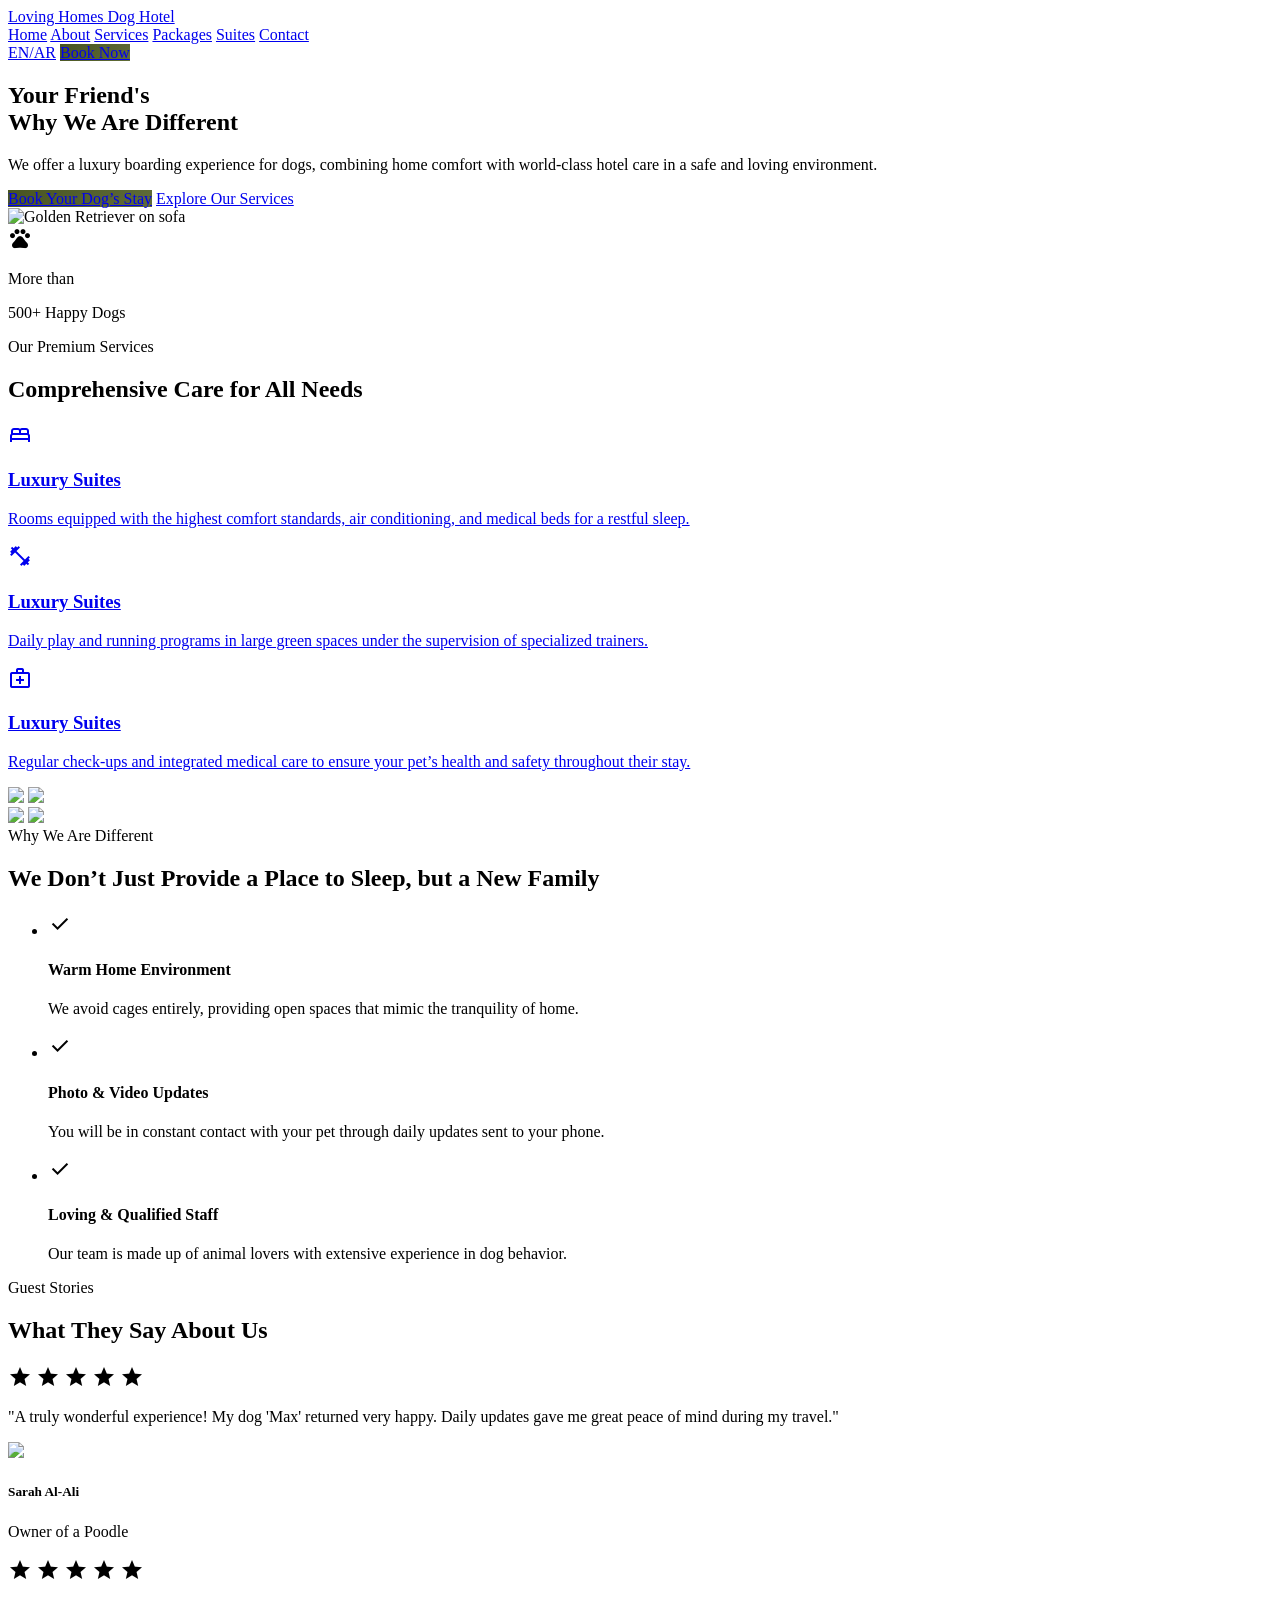
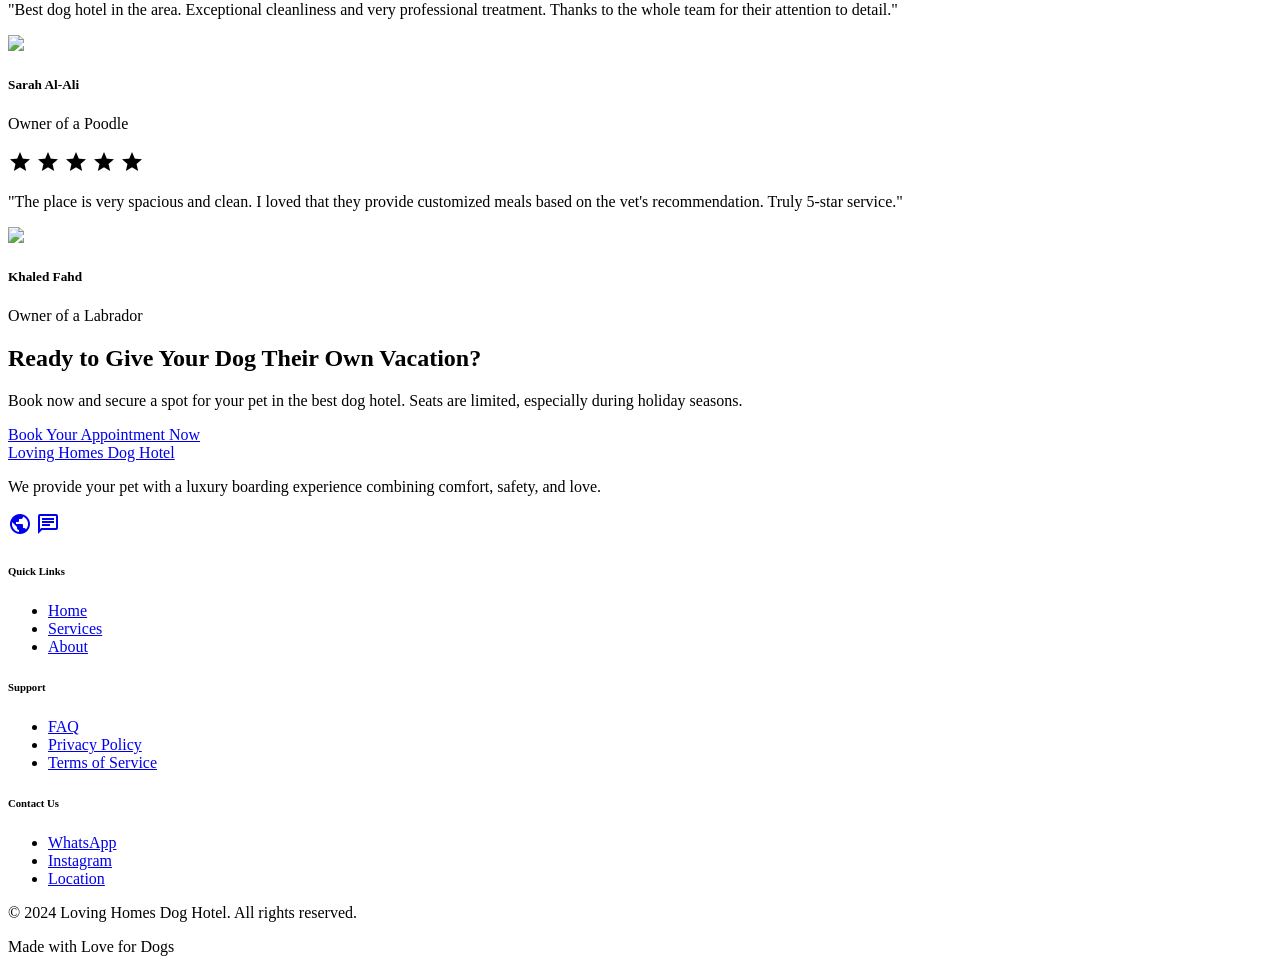
==== index.html @ 1675035a "first commit" ====
<!DOCTYPE html>

<html lang="en" class="light" dir="ltr"><head>
<meta charset="utf-8"/>
<meta content="width=device-width, initial-scale=1.0" name="viewport"/>
<title>Loving Homes Dog Hotel</title>
<link href="https://fonts.googleapis.com/css2?family=Noto+Serif:ital,wght@0,400;0,700;1,400&amp;family=Manrope:wght@400;500;700;800&amp;family=Abhaya+Libre:wght@800&amp;display=swap" rel="stylesheet"/>
<link href="https://fonts.googleapis.com/css2?family=Material+Symbols+Outlined:wght,FILL@100..700,0..1&amp;display=swap" rel="stylesheet"/>
<script src="https://cdn.tailwindcss.com?plugins=forms,container-queries"></script>
<script id="tailwind-config">
      tailwind.config = {
        darkMode: "class",
        theme: {
          extend: {
            colors: {
              "surface-container": "#f2efd5",
              "on-primary-fixed-variant": "#404b1b",
              "secondary-container": "#fda055",
              "secondary-fixed": "#ffdcc4",
              "primary-fixed": "#dbe9a9",
              "on-secondary": "#ffffff",
              "surface-variant": "#e7e3ca",
              "surface-dim": "#dedbc2",
              "on-primary-fixed": "#171e00",
              "inverse-on-surface": "#f5f1d8",
              "error": "#ba1a1a",
              "error-container": "#ffdad6",
              "surface-bright": "#fefae0",
              "tertiary-fixed": "#ffd6fd",
              "surface-tint": "#586330",
              "on-error": "#ffffff",
              "surface-container-lowest": "#ffffff",
              "inverse-primary": "#bfcd8f",
              "on-surface-variant": "#46483c",
              "on-error-container": "#93000a",
              "outline": "#77786b",
              "surface": "#fefae0",
              "secondary": "#924c00",
              "outline-variant": "#c7c8b9",
              "tertiary-fixed-dim": "#e4b9e3",
              "tertiary-container": "#7f5b80",
              "on-tertiary": "#ffffff",
              "on-tertiary-fixed": "#2d1030",
              "on-primary": "#ffffff",
              "primary-fixed-dim": "#bfcd8f",
              "on-secondary-fixed": "#2f1400",
              "primary": "#485422",
              "on-tertiary-fixed-variant": "#5c3b5e",
              "surface-container-highest": "#e7e3ca",
              "surface-container-low": "#f8f4db",
              "on-tertiary-container": "#ffdcfc",
              "primary-container": "#606c38",
              "on-secondary-fixed-variant": "#6f3800",
              "secondary-fixed-dim": "#ffb781",
              "background": "#fefae0",
              "on-surface": "#1d1c0d",
              "inverse-surface": "#323120",
              "on-primary-container": "#dfedac",
              "tertiary": "#654367",
              "on-secondary-container": "#703800",
              "surface-container-high": "#ede9cf",
              "on-background": "#1d1c0d"
            },
            fontFamily: {
              "headline": ["Noto Serif"],
              "body": ["Manrope"],
              "label": ["Manrope"],
              "brand": ["Abhaya Libre"]
            },
            borderRadius: {"DEFAULT": "0.25rem", "lg": "0.5rem", "xl": "1.5rem", "full": "9999px"},
          },
        },
      }
    </script>
<style>
      .material-symbols-outlined {
        font-variation-settings: 'FILL' 0, 'wght' 400, 'GRAD' 0, 'opsz' 24;
      }
      .bg-primary-gradient {
        background: linear-gradient(135deg, #485422 0%, #606C38 100%);
      }
    </style>
</head>
<body class="bg-surface text-on-surface font-body selection:bg-secondary-fixed selection:text-on-secondary-fixed">
<header class="sticky top-0 w-full z-50 bg-white/80 backdrop-blur-md shadow-[0_20px_50px_rgba(147,75,25,0.06)]">
<nav class="flex justify-between items-center w-full px-8 py-4 max-w-7xl mx-auto rtl">
<a class="text-2xl font-black text-[#5a6147] font-brand" href="index.html">Loving Homes Dog Hotel</a>
<div class="hidden md:flex items-center gap-8">
<a class="text-[#934b19] border-b-2 border-[#934b19] pb-1 font-semibold" href="index.html">Home</a>
<a class="text-[#1a1c19] hover:text-[#934b19] transition-colors duration-300" href="pages/about.html">About</a>
<a class="text-[#1a1c19] hover:text-[#934b19] transition-colors duration-300" href="pages/services.html">Services</a>
<a class="text-[#1a1c19] hover:text-[#934b19] transition-colors duration-300" href="pages/packages.html">Packages</a>
<a class="text-[#1a1c19] hover:text-[#934b19] transition-colors duration-300" href="pages/suites.html">Suites</a>
<a class="text-[#1a1c19] hover:text-[#934b19] transition-colors duration-300" href="pages/contact.html">Contact</a>
</div>
<div class="flex items-center gap-4">
<a class="text-[#1a1c19] text-sm font-bold hover:text-secondary transition-colors" href="index-ar.html">EN/AR</a>
<a class="bg-primary-gradient text-on-primary px-6 py-2 rounded-xl text-sm font-brand font-extrabold scale-95 active:duration-150 hover:opacity-90 transition-all inline-block text-center" href="pages/packages.html">Book Now</a>
</div>
</nav>
</header>
<main>
<section class="relative min-h-[870px] flex items-center overflow-hidden bg-surface-container-low">
<div class="max-w-7xl mx-auto px-8 w-full grid grid-cols-1 lg:grid-cols-2 items-center gap-12 py-20">
<div class="z-10 order-2 lg:order-1">
<h1 class="font-headline text-5xl md:text-7xl text-primary font-bold leading-tight mb-6">Your Friend's <br/> <span class="italic text-secondary">Why We Are Different</span></h1>
<p class="text-lg text-on-surface-variant max-w-lg mb-10 leading-relaxed">We offer a luxury boarding experience for dogs, combining home comfort with world-class hotel care in a safe and loving environment.</p>
<div class="flex flex-wrap gap-4">
<a class="bg-primary-gradient text-on-primary px-8 py-4 rounded-xl font-bold text-lg shadow-lg hover:shadow-xl transition-all" href="pages/packages.html">Book Your Dog’s Stay</a>
<a class="text-primary font-bold px-8 py-4 border-b-2 border-transparent hover:border-primary transition-all" href="pages/services.html">Explore Our Services</a>
</div>
</div>
<div class="relative order-1 lg:order-2">
<div class="aspect-[4/5] rounded-[2rem] overflow-hidden shadow-2xl relative">
<img alt="Golden Retriever on sofa" class="w-full h-full object-cover" data-alt="A happy golden retriever lounging comfortably on a plush cream-colored sofa in a sunlit high-end living room with warm earthy tones" src="https://lh3.googleusercontent.com/aida-public/[base64]"/>
<div class="absolute inset-0 bg-gradient-to-t from-primary/20 to-transparent"></div>
</div>
<div class="absolute -bottom-6 -right-6 bg-surface-container-lowest p-6 rounded-xl shadow-xl hidden md:block">
<div class="flex items-center gap-4">
<div class="w-12 h-12 rounded-full bg-secondary-container flex items-center justify-center text-white">
<span class="material-symbols-outlined" style="font-variation-settings: 'FILL' 1;">pets</span>
</div>
<div>
<p class="text-xs text-on-surface-variant">More than</p>
<p class="text-xl font-bold text-primary">500+ Happy Dogs</p>
</div>
</div>
</div>
</div>
</div>
</section>
<section class="py-28 bg-surface">
<div class="max-w-7xl mx-auto px-8">
<div class="text-center mb-20">
<span class="text-secondary font-bold tracking-widest text-sm uppercase">Our Premium Services</span>
<h2 class="font-headline text-4xl md:text-5xl text-primary mt-4">Comprehensive Care for All Needs</h2>
</div>
<div class="grid grid-cols-1 md:grid-cols-3 gap-8">
<a class="group bg-surface-container-low p-10 rounded-xl hover:bg-surface-container-high transition-all duration-300 block" href="pages/suites.html">
<div class="w-16 h-16 rounded-xl bg-primary/10 flex items-center justify-center text-primary mb-8 group-hover:scale-110 transition-transform">
<span class="material-symbols-outlined text-4xl">bed</span>
</div>
<h3 class="font-headline text-2xl text-primary mb-4">Luxury Suites</h3>
<p class="text-on-surface-variant leading-relaxed">Rooms equipped with the highest comfort standards, air conditioning, and medical beds for a restful sleep.</p>
</a>
<a class="group bg-surface-container-low p-10 rounded-xl hover:bg-surface-container-high transition-all duration-300 block" href="pages/services.html">
<div class="w-16 h-16 rounded-xl bg-primary/10 flex items-center justify-center text-primary mb-8 group-hover:scale-110 transition-transform">
<span class="material-symbols-outlined text-4xl">fitness_center</span>
</div>
<h3 class="font-headline text-2xl text-primary mb-4">Luxury Suites</h3>
<p class="text-on-surface-variant leading-relaxed">Daily play and running programs in large green spaces under the supervision of specialized trainers.</p>
</a>
<a class="group bg-surface-container-low p-10 rounded-xl hover:bg-surface-container-high transition-all duration-300 block" href="pages/services.html">
<div class="w-16 h-16 rounded-xl bg-primary/10 flex items-center justify-center text-primary mb-8 group-hover:scale-110 transition-transform">
<span class="material-symbols-outlined text-4xl">medical_services</span>
</div>
<h3 class="font-headline text-2xl text-primary mb-4">Luxury Suites</h3>
<p class="text-on-surface-variant leading-relaxed">Regular check-ups and integrated medical care to ensure your pet’s health and safety throughout their stay.</p>
</a>
</div>
</div>
</section>
<section class="py-28 bg-surface-container-low">
<div class="max-w-7xl mx-auto px-8">
<div class="grid grid-cols-1 lg:grid-cols-2 gap-20 items-center">
<div class="relative">
<div class="grid grid-cols-2 gap-4">
<div class="space-y-4 pt-12">
<img class="w-full h-64 object-cover rounded-xl" data-alt="Close up of a happy dog running through green grass during sunset" src="https://wallpaperaccess.com/full/1122552.jpg"/>
<img class="w-full h-80 object-cover rounded-xl" data-alt="Two small dogs playing together in a bright modern pet hotel playroom" src="https://lh3.googleusercontent.com/aida-public/[base64]"/>
</div>
<div class="space-y-4">
<img class="w-full h-80 object-cover rounded-xl" data-alt="A cozy indoor dog suite with a wooden floor and a comfortable pet bed" src="https://lh3.googleusercontent.com/aida-public/[base64]"/>
<img class="w-full h-64 object-cover rounded-xl" data-alt="Professional groomer washing a fluffy white dog with care" src="https://lh3.googleusercontent.com/aida-public/[base64]"/>
</div>
</div>
</div>
<div>
<span class="text-secondary font-bold tracking-widest text-sm uppercase">Why We Are Different</span>
<h2 class="font-headline text-4xl md:text-5xl text-primary mt-4 mb-8">We Don’t Just Provide a Place to Sleep, but a New Family</h2>
<ul class="space-y-6">
<li class="flex items-start gap-4">
<div class="mt-1 w-6 h-6 rounded-full bg-secondary-container flex items-center justify-center flex-shrink-0">
<span class="material-symbols-outlined text-xs text-white" style="font-variation-settings: 'FILL' 1;">check</span>
</div>
<div>
<h4 class="font-bold text-lg text-on-surface">Warm Home Environment</h4>
<p class="text-on-surface-variant">We avoid cages entirely, providing open spaces that mimic the tranquility of home.</p>
</div>
</li>
<li class="flex items-start gap-4">
<div class="mt-1 w-6 h-6 rounded-full bg-secondary-container flex items-center justify-center flex-shrink-0">
<span class="material-symbols-outlined text-xs text-white" style="font-variation-settings: 'FILL' 1;">check</span>
</div>
<div>
<h4 class="font-bold text-lg text-on-surface">Photo &amp; Video Updates</h4>
<p class="text-on-surface-variant">You will be in constant contact with your pet through daily updates sent to your phone.</p>
</div>
</li>
<li class="flex items-start gap-4">
<div class="mt-1 w-6 h-6 rounded-full bg-secondary-container flex items-center justify-center flex-shrink-0">
<span class="material-symbols-outlined text-xs text-white" style="font-variation-settings: 'FILL' 1;">check</span>
</div>
<div>
<h4 class="font-bold text-lg text-on-surface">Loving &amp; Qualified Staff</h4>
<p class="text-on-surface-variant">Our team is made up of animal lovers with extensive experience in dog behavior.</p>
</div>
</li>
</ul>
</div>
</div>
</div>
</section>
<section class="py-28 bg-surface">
<div class="max-w-7xl mx-auto px-8">
<div class="text-center mb-16">
<span class="text-secondary font-bold tracking-widest text-sm uppercase">Guest Stories</span>
<h2 class="font-headline text-4xl md:text-5xl text-primary mt-4">What They Say About Us</h2>
</div>
<div class="grid grid-cols-1 md:grid-cols-3 gap-8">
<div class="bg-surface-container-lowest p-8 rounded-xl shadow-sm hover:shadow-md transition-shadow">
<div class="flex gap-1 text-secondary-container mb-6">
<span class="material-symbols-outlined" style="font-variation-settings: 'FILL' 1;">star</span>
<span class="material-symbols-outlined" style="font-variation-settings: 'FILL' 1;">star</span>
<span class="material-symbols-outlined" style="font-variation-settings: 'FILL' 1;">star</span>
<span class="material-symbols-outlined" style="font-variation-settings: 'FILL' 1;">star</span>
<span class="material-symbols-outlined" style="font-variation-settings: 'FILL' 1;">star</span>
</div>
<p class="text-on-surface-variant italic mb-8 leading-relaxed">"A truly wonderful experience! My dog 'Max' returned very happy. Daily updates gave me great peace of mind during my travel."</p>
<div class="flex items-center gap-4">
<div class="w-12 h-12 rounded-full overflow-hidden">
<img class="w-full h-full object-cover" data-alt="Close up portrait of a smiling middle-aged man with short hair" src="https://lh3.googleusercontent.com/aida-public/[base64]"/>
</div>
<div>
<h5 class="font-bold text-primary">Sarah Al-Ali</h5>
<p class="text-xs text-on-surface-variant">Owner of a Poodle</p>
</div>
</div>
</div>
<div class="bg-surface-container-lowest p-8 rounded-xl shadow-sm hover:shadow-md transition-shadow">
<div class="flex gap-1 text-secondary-container mb-6">
<span class="material-symbols-outlined" style="font-variation-settings: 'FILL' 1;">star</span>
<span class="material-symbols-outlined" style="font-variation-settings: 'FILL' 1;">star</span>
<span class="material-symbols-outlined" style="font-variation-settings: 'FILL' 1;">star</span>
<span class="material-symbols-outlined" style="font-variation-settings: 'FILL' 1;">star</span>
<span class="material-symbols-outlined" style="font-variation-settings: 'FILL' 1;">star</span>
</div>
<p class="text-on-surface-variant italic mb-8 leading-relaxed">"Best dog hotel in the area. Exceptional cleanliness and very professional treatment. Thanks to the whole team for their attention to detail."</p>
<div class="flex items-center gap-4">
<div class="w-12 h-12 rounded-full overflow-hidden">
<img class="w-full h-full object-cover" data-alt="Professional looking woman smiling warmly with neutral background" src="https://lh3.googleusercontent.com/aida-public/[base64]"/>
</div>
<div>
<h5 class="font-bold text-primary">Sarah Al-Ali</h5>
<p class="text-xs text-on-surface-variant">Owner of a Poodle</p>
</div>
</div>
</div>
<div class="bg-surface-container-lowest p-8 rounded-xl shadow-sm hover:shadow-md transition-shadow">
<div class="flex gap-1 text-secondary-container mb-6">
<span class="material-symbols-outlined" style="font-variation-settings: 'FILL' 1;">star</span>
<span class="material-symbols-outlined" style="font-variation-settings: 'FILL' 1;">star</span>
<span class="material-symbols-outlined" style="font-variation-settings: 'FILL' 1;">star</span>
<span class="material-symbols-outlined" style="font-variation-settings: 'FILL' 1;">star</span>
<span class="material-symbols-outlined" style="font-variation-settings: 'FILL' 1;">star</span>
</div>
<p class="text-on-surface-variant italic mb-8 leading-relaxed">"The place is very spacious and clean. I loved that they provide customized meals based on the vet's recommendation. Truly 5-star service."</p>
<div class="flex items-center gap-4">
<div class="w-12 h-12 rounded-full overflow-hidden">
<img class="w-full h-full object-cover" data-alt="Portrait of a young friendly looking man with casual attire" src="https://lh3.googleusercontent.com/aida-public/[base64]"/>
</div>
<div>
<h5 class="font-bold text-primary">Khaled Fahd</h5>
<p class="text-xs text-on-surface-variant">Owner of a Labrador</p>
</div>
</div>
</div>
</div>
</div>
</section>
<section class="py-20">
<div class="max-w-7xl mx-auto px-8">
<div class="bg-[#5a6147] rounded-[3rem] p-12 md:p-20 text-center relative overflow-hidden">
<div class="absolute inset-0 opacity-10 pointer-events-none">
<div class="absolute top-10 left-10 w-40 h-40 rounded-full border-4 border-white"></div>
<div class="absolute bottom-10 right-10 w-60 h-60 rounded-full border-4 border-white"></div>
</div>
<h2 class="font-headline text-4xl md:text-5xl text-white mb-8">Ready to Give Your Dog Their Own Vacation?</h2>
<p class="text-white/80 text-xl max-w-2xl mx-auto mb-12">Book now and secure a spot for your pet in the best dog hotel. Seats are limited, especially during holiday seasons.</p>
<a class="bg-secondary-container text-white px-12 py-5 rounded-xl text-xl font-bold shadow-2xl hover:bg-secondary transition-all inline-block" href="pages/packages.html">Book Your Appointment Now</a>
</div>
</div>
</section>
</main>
<footer class="bg-[#5a6147] dark:bg-stone-950 w-full rounded-t-[2rem] px-12 py-20 flex flex-col md:flex-row justify-between items-start gap-12 text-[#fafaf5]">
<div class="max-w-xs">
<a class="text-xl font-bold text-[#fafaf5] mb-6 block" href="index.html">Loving Homes Dog Hotel</a>
<p class="text-[#fafaf5]/80 font-body mb-8">We provide your pet with a luxury boarding experience combining comfort, safety, and love.</p>
<div class="flex gap-4">
<a class="w-10 h-10 rounded-full bg-white/10 flex items-center justify-center hover:bg-white/20 transition-all" href="#"><span class="material-symbols-outlined text-sm">public</span></a>
<a class="w-10 h-10 rounded-full bg-white/10 flex items-center justify-center hover:bg-white/20 transition-all" href="#"><span class="material-symbols-outlined text-sm">chat</span></a>
</div>
</div>
<div class="grid grid-cols-2 md:grid-cols-3 gap-12 w-full md:w-auto">
<div>
<h6 class="font-bold mb-6 text-lg">Quick Links</h6>
<ul class="space-y-4">
<li><a class="text-[#fafaf5]/80 hover:text-white hover:underline underline-offset-4 transition-all duration-200" href="index.html">Home</a></li>
<li><a class="text-[#fafaf5]/80 hover:text-white hover:underline underline-offset-4 transition-all duration-200" href="pages/services.html">Services</a></li>
<li><a class="text-[#fafaf5]/80 hover:text-white hover:underline underline-offset-4 transition-all duration-200" href="pages/about.html">About</a></li>
</ul>
</div>
<div>
<h6 class="font-bold mb-6 text-lg">Support</h6>
<ul class="space-y-4">
<li><a class="text-[#fafaf5]/80 hover:text-white hover:underline underline-offset-4 transition-all duration-200" href="pages/contact.html">FAQ</a></li>
<li><a class="text-[#fafaf5]/80 hover:text-white hover:underline underline-offset-4 transition-all duration-200" href="#">Privacy Policy</a></li>
<li><a class="text-[#fafaf5]/80 hover:text-white hover:underline underline-offset-4 transition-all duration-200" href="#">Terms of Service</a></li>
</ul>
</div>
<div>
<h6 class="font-bold mb-6 text-lg">Contact Us</h6>
<ul class="space-y-4">
<li><a class="text-[#fafaf5]/80 hover:text-white hover:underline underline-offset-4 transition-all duration-200" href="#">WhatsApp</a></li>
<li><a class="text-[#fafaf5]/80 hover:text-white hover:underline underline-offset-4 transition-all duration-200" href="#">Instagram</a></li>
<li><a class="text-[#fafaf5]/80 hover:text-white hover:underline underline-offset-4 transition-all duration-200" href="pages/contact.html">Location</a></li>
</ul>
</div>
</div>
<div class="w-full mt-12 pt-12 border-t border-white/10 flex flex-col md:flex-row justify-between items-center gap-6">
<p class="text-sm text-[#fafaf5]/60 font-body">© 2024 Loving Homes Dog Hotel. All rights reserved.</p>
<div class="flex gap-8 text-sm text-[#fafaf5]/60">
<span>Made with Love for Dogs</span>
</div>
</div>
</footer>
</body></html>
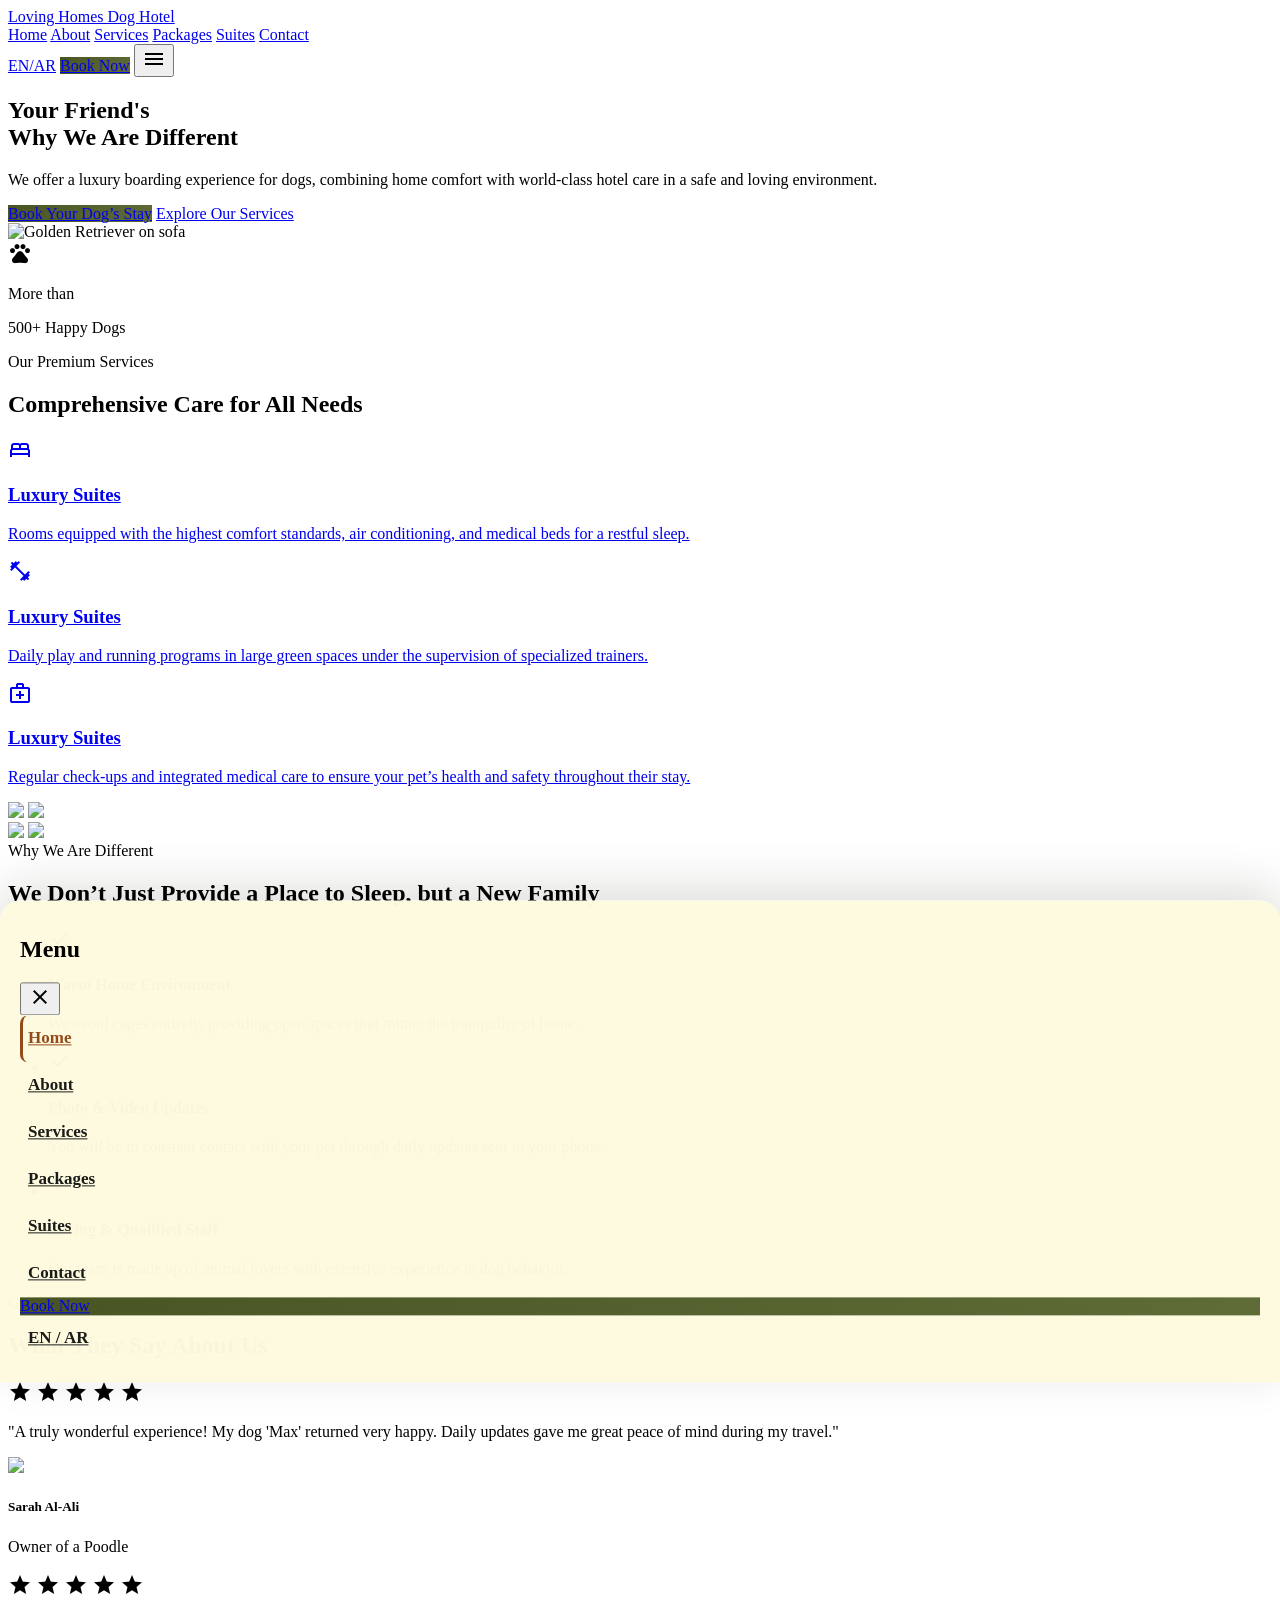
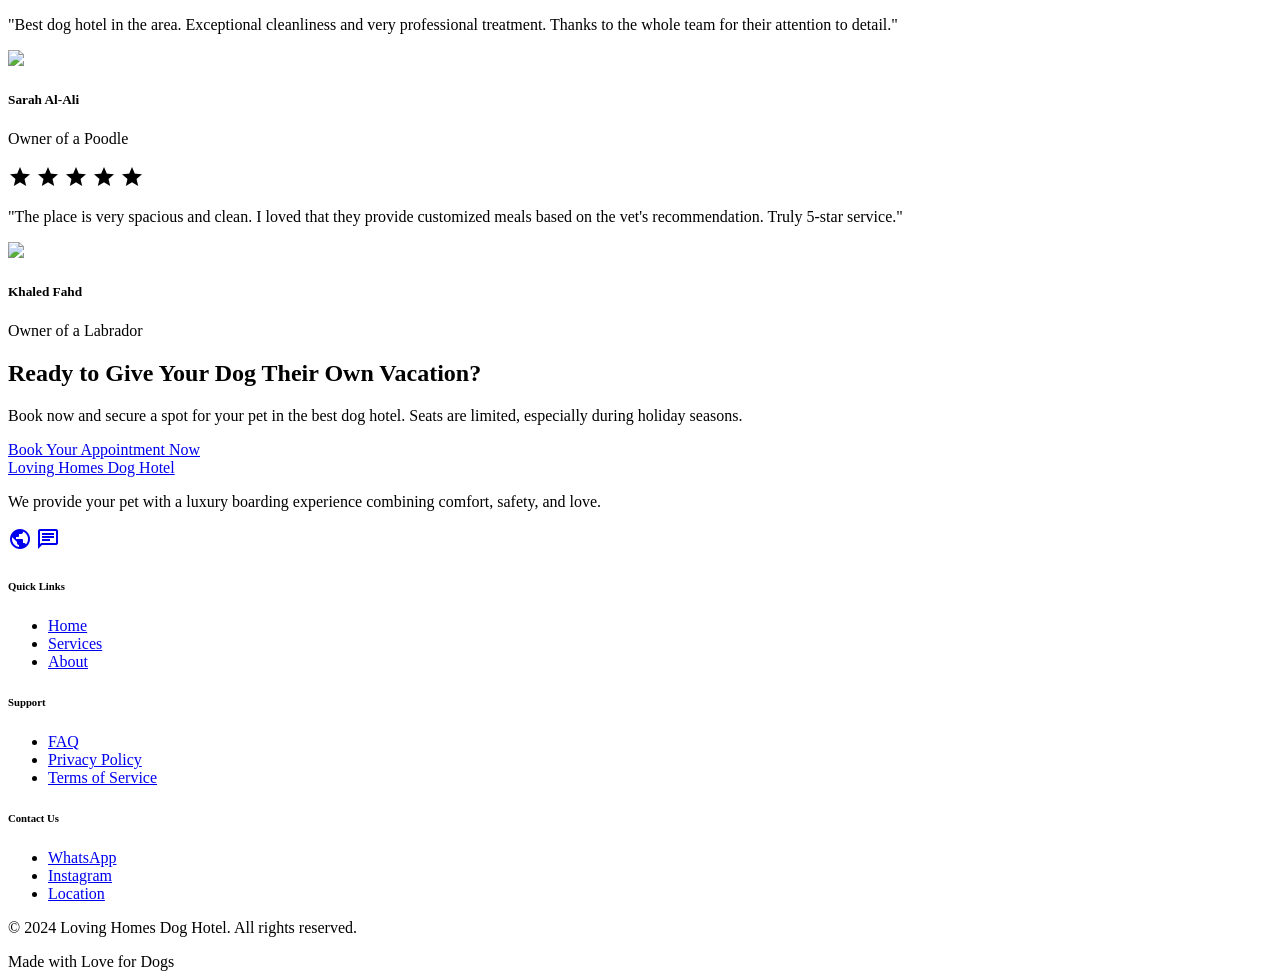
==== commit fda95259: "Add mobile hamburger navigation and responsive layout improvements Made-with: Cursor" ====
--- a/index.html
+++ b/index.html
@@ -80,12 +80,14 @@
         background: linear-gradient(135deg, #485422 0%, #606C38 100%);
       }
     </style>
+<link href="assets/site-nav.css" rel="stylesheet"/>
 </head>
-<body class="bg-surface text-on-surface font-body selection:bg-secondary-fixed selection:text-on-secondary-fixed">
+<body class="bg-surface text-on-surface font-body selection:bg-secondary-fixed selection:text-on-secondary-fixed overflow-x-hidden">
 <header class="sticky top-0 w-full z-50 bg-white/80 backdrop-blur-md shadow-[0_20px_50px_rgba(147,75,25,0.06)]">
-<nav class="flex justify-between items-center w-full px-8 py-4 max-w-7xl mx-auto rtl">
-<a class="text-2xl font-black text-[#5a6147] font-brand" href="index.html">Loving Homes Dog Hotel</a>
-<div class="hidden md:flex items-center gap-8">
+<nav class="relative flex items-center justify-between gap-3 w-full max-w-7xl mx-auto px-4 sm:px-6 md:px-8 py-3 md:py-4 rtl" aria-label="Main navigation">
+<a class="relative z-[1] min-w-0 text-lg sm:text-2xl font-black text-[#5a6147] font-brand truncate max-w-[58vw] sm:max-w-[220px] md:max-w-none" href="index.html">Loving Homes Dog Hotel</a>
+<div class="hidden md:flex absolute left-1/2 top-1/2 -translate-x-1/2 -translate-y-1/2 items-center gap-6 lg:gap-8 pointer-events-none">
+<div class="pointer-events-auto flex items-center gap-6 lg:gap-8">
 <a class="text-[#934b19] border-b-2 border-[#934b19] pb-1 font-semibold" href="index.html">Home</a>
 <a class="text-[#1a1c19] hover:text-[#934b19] transition-colors duration-300" href="pages/about.html">About</a>
 <a class="text-[#1a1c19] hover:text-[#934b19] transition-colors duration-300" href="pages/services.html">Services</a>
@@ -93,17 +95,44 @@
 <a class="text-[#1a1c19] hover:text-[#934b19] transition-colors duration-300" href="pages/suites.html">Suites</a>
 <a class="text-[#1a1c19] hover:text-[#934b19] transition-colors duration-300" href="pages/contact.html">Contact</a>
 </div>
-<div class="flex items-center gap-4">
-<a class="text-[#1a1c19] text-sm font-bold hover:text-secondary transition-colors" href="index-ar.html">EN/AR</a>
-<a class="bg-primary-gradient text-on-primary px-6 py-2 rounded-xl text-sm font-brand font-extrabold scale-95 active:duration-150 hover:opacity-90 transition-all inline-block text-center" href="pages/packages.html">Book Now</a>
+</div>
+<div class="relative z-[1] flex items-center gap-2 sm:gap-3 shrink-0">
+<a class="hidden md:inline-flex text-[#1a1c19] text-sm font-bold hover:text-secondary transition-colors items-center justify-center rounded-lg px-2 py-2" href="index-ar.html">EN/AR</a>
+<a class="hidden md:inline-flex bg-primary-gradient text-on-primary px-5 py-2.5 rounded-xl text-sm font-brand font-extrabold hover:opacity-90 transition-all text-center active:scale-95" href="pages/packages.html">Book Now</a>
+<button type="button" id="site-nav-toggle" class="site-nav-toggle md:hidden inline-flex h-11 w-11 items-center justify-center rounded-xl text-[#1a1c19] hover:bg-black/5 focus:outline-none focus-visible:ring-2 focus-visible:ring-[#934b19]" aria-expanded="false" aria-controls="site-nav-drawer" aria-label="Open menu">
+<span class="material-symbols-outlined text-[1.75rem]" aria-hidden="true">menu</span>
+</button>
 </div>
 </nav>
+<div id="site-nav-backdrop" class="site-nav-backdrop md:hidden" hidden></div>
+<div id="site-nav-drawer" class="site-nav-drawer md:hidden" hidden role="dialog" aria-modal="true" aria-labelledby="site-nav-drawer-title">
+<div class="site-nav-drawer-inner">
+<div class="flex items-center justify-between gap-3 border-b border-[#1a1c19]/10 pb-4 mb-2">
+<h2 id="site-nav-drawer-title" class="text-lg font-black text-[#5a6147] font-brand">Menu</h2>
+<button type="button" id="site-nav-close" class="inline-flex h-10 w-10 items-center justify-center rounded-xl text-[#1a1c19] hover:bg-black/5 focus:outline-none focus-visible:ring-2 focus-visible:ring-[#934b19]" aria-label="Close menu">
+<span class="material-symbols-outlined text-2xl" aria-hidden="true">close</span>
+</button>
+</div>
+<nav class="flex flex-col py-2" aria-label="Mobile">
+<a class="site-nav-mobile-link is-active" href="index.html">Home</a>
+<a class="site-nav-mobile-link" href="pages/about.html">About</a>
+<a class="site-nav-mobile-link" href="pages/services.html">Services</a>
+<a class="site-nav-mobile-link" href="pages/packages.html">Packages</a>
+<a class="site-nav-mobile-link" href="pages/suites.html">Suites</a>
+<a class="site-nav-mobile-link" href="pages/contact.html">Contact</a>
+</nav>
+<div class="flex flex-col gap-3 pt-4 mt-2 border-t border-[#1a1c19]/10">
+<a class="site-nav-mobile-cta text-center rounded-xl bg-primary-gradient text-on-primary py-3.5 px-4 text-sm font-brand font-extrabold" href="pages/packages.html">Book Now</a>
+<a class="site-nav-mobile-link text-center text-[#934b19] font-bold" href="index-ar.html">EN / AR</a>
+</div>
+</div>
+</div>
 </header>
 <main>
-<section class="relative min-h-[870px] flex items-center overflow-hidden bg-surface-container-low">
-<div class="max-w-7xl mx-auto px-8 w-full grid grid-cols-1 lg:grid-cols-2 items-center gap-12 py-20">
+<section class="relative min-h-[min(870px,100dvh)] md:min-h-[870px] flex items-center overflow-hidden bg-surface-container-low">
+<div class="max-w-7xl mx-auto px-4 sm:px-6 md:px-8 w-full grid grid-cols-1 lg:grid-cols-2 items-center gap-8 md:gap-12 py-12 md:py-20">
 <div class="z-10 order-2 lg:order-1">
-<h1 class="font-headline text-5xl md:text-7xl text-primary font-bold leading-tight mb-6">Your Friend's <br/> <span class="italic text-secondary">Why We Are Different</span></h1>
+<h1 class="font-headline text-4xl sm:text-5xl md:text-7xl text-primary font-bold leading-tight mb-6">Your Friend's <br/> <span class="italic text-secondary">Why We Are Different</span></h1>
 <p class="text-lg text-on-surface-variant max-w-lg mb-10 leading-relaxed">We offer a luxury boarding experience for dogs, combining home comfort with world-class hotel care in a safe and loving environment.</p>
 <div class="flex flex-wrap gap-4">
 <a class="bg-primary-gradient text-on-primary px-8 py-4 rounded-xl font-bold text-lg shadow-lg hover:shadow-xl transition-all" href="pages/packages.html">Book Your Dog’s Stay</a>
@@ -334,4 +363,5 @@
 </div>
 </div>
 </footer>
+<script src="assets/site-nav.js" defer></script>
 </body></html>
--- a/assets/site-nav.css
+++ b/assets/site-nav.css
@@ -0,0 +1,97 @@
+/* Mobile nav: backdrop, drawer, body lock */
+.site-nav-open {
+  overflow: hidden;
+  touch-action: none;
+}
+
+.site-nav-toggle,
+#site-nav-close {
+  -webkit-tap-highlight-color: transparent;
+}
+
+.site-nav-backdrop {
+  position: fixed;
+  inset: 0;
+  z-index: 60;
+  background: rgba(29, 28, 13, 0.45);
+  opacity: 0;
+  visibility: hidden;
+  transition: opacity 0.25s ease, visibility 0.25s ease;
+}
+
+.site-nav-backdrop.is-open {
+  opacity: 1;
+  visibility: visible;
+}
+
+.site-nav-drawer {
+  position: fixed;
+  inset: 0;
+  z-index: 70;
+  display: flex;
+  align-items: flex-end;
+  justify-content: center;
+  padding: max(env(safe-area-inset-top), 0) max(env(safe-area-inset-right), 0)
+    max(env(safe-area-inset-bottom), 0) max(env(safe-area-inset-left), 0);
+  pointer-events: none;
+}
+
+.site-nav-drawer.is-open {
+  pointer-events: auto;
+}
+
+.site-nav-drawer-inner {
+  width: 100%;
+  max-height: min(88vh, 100% - 2.5rem);
+  overflow-y: auto;
+  -webkit-overflow-scrolling: touch;
+  overscroll-behavior: contain;
+  background: rgba(254, 250, 224, 0.98);
+  border-radius: 1.25rem 1.25rem 0 0;
+  box-shadow: 0 -12px 48px rgba(29, 28, 13, 0.15);
+  padding: 1rem 1.25rem max(1.25rem, env(safe-area-inset-bottom));
+  transform: translateY(100%);
+  transition: transform 0.28s cubic-bezier(0.32, 0.72, 0, 1);
+}
+
+.dark .site-nav-drawer-inner {
+  background: rgba(28, 25, 23, 0.98);
+  box-shadow: 0 -12px 48px rgba(0, 0, 0, 0.35);
+}
+
+.site-nav-drawer.is-open .site-nav-drawer-inner {
+  transform: translateY(0);
+}
+
+.site-nav-mobile-link {
+  display: block;
+  padding: 0.75rem 0.5rem;
+  font-size: 1.0625rem;
+  font-weight: 600;
+  line-height: 1.35;
+  border-radius: 0.5rem;
+  color: #1a1c19;
+}
+
+.dark .site-nav-mobile-link {
+  color: #fafaf5;
+}
+
+.site-nav-mobile-link.is-active {
+  color: #934b19;
+}
+
+html[dir="rtl"] .site-nav-mobile-link.is-active {
+  border-inline-end: 3px solid #934b19;
+  padding-inline-end: calc(0.5rem - 3px);
+}
+
+html[dir="ltr"] .site-nav-mobile-link.is-active {
+  border-inline-start: 3px solid #934b19;
+  padding-inline-start: calc(0.5rem - 3px);
+}
+
+.site-nav-mobile-cta {
+  display: block;
+  -webkit-tap-highlight-color: transparent;
+}
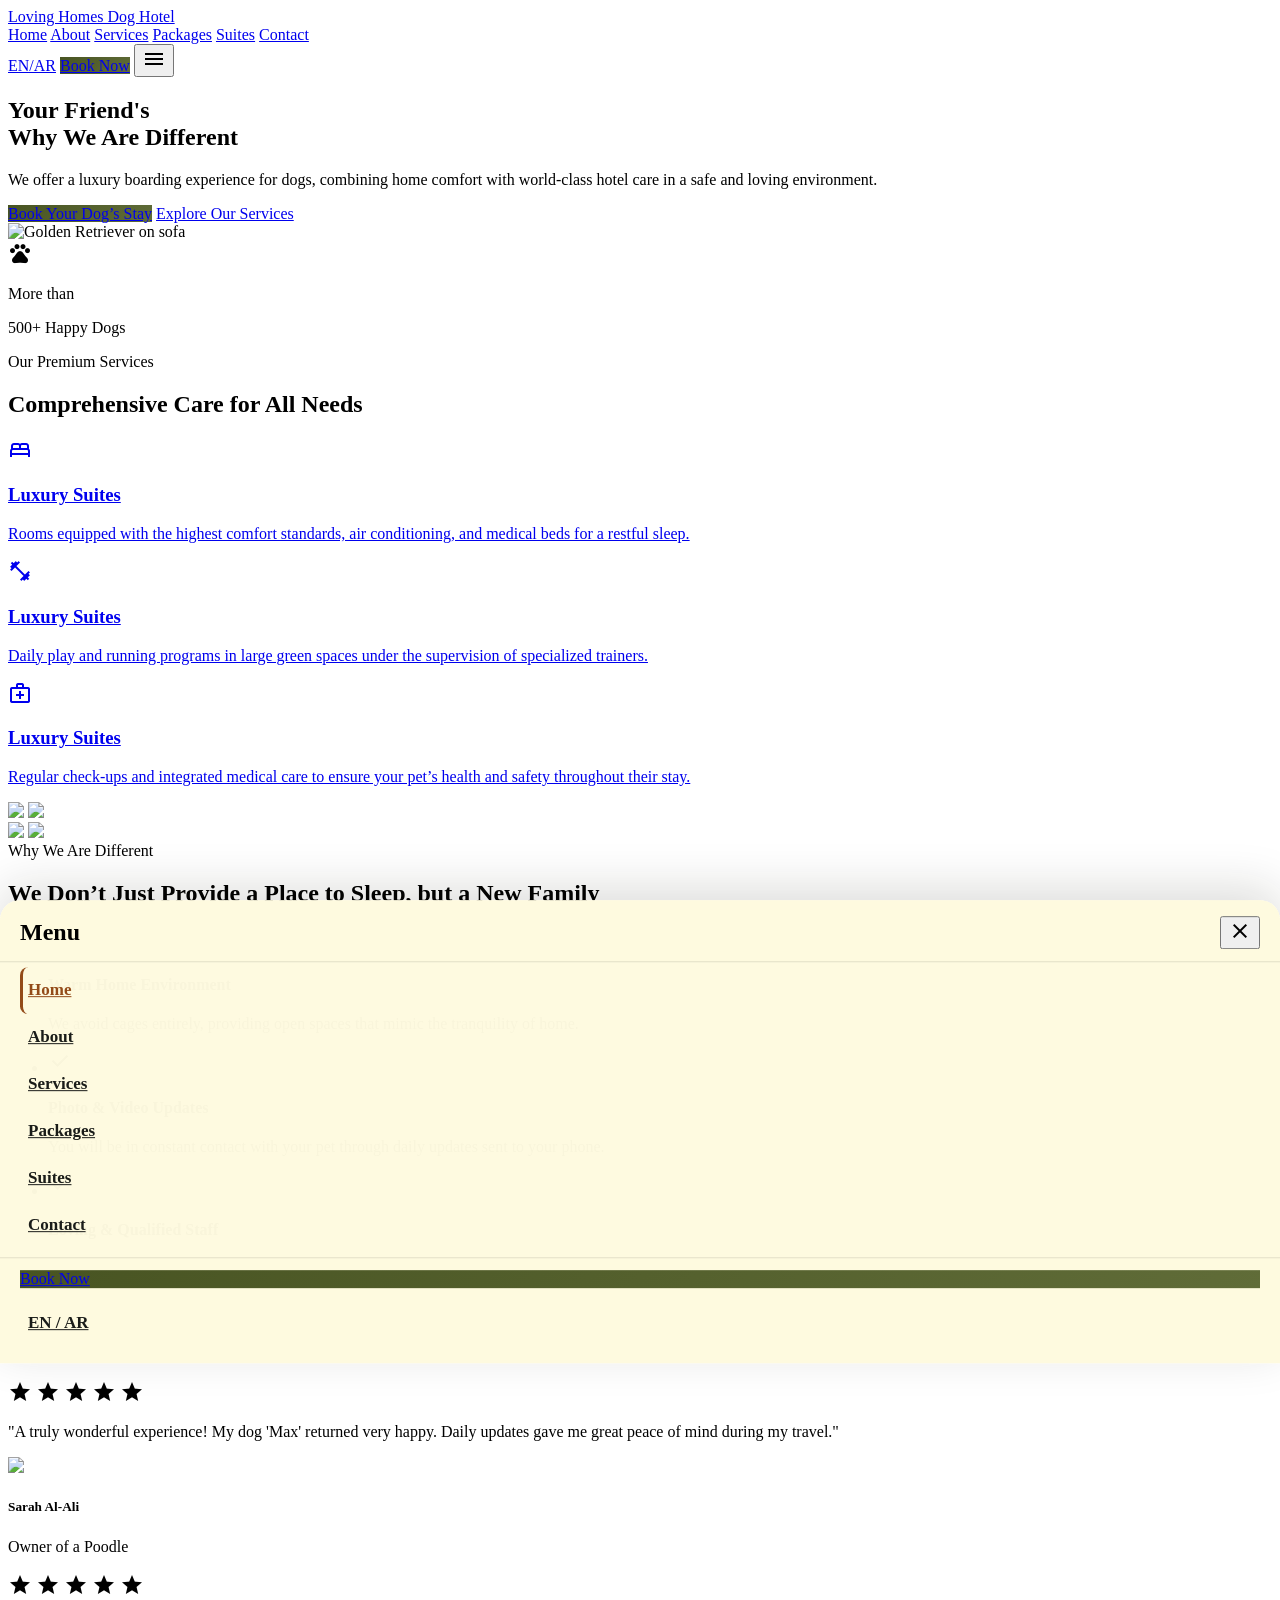
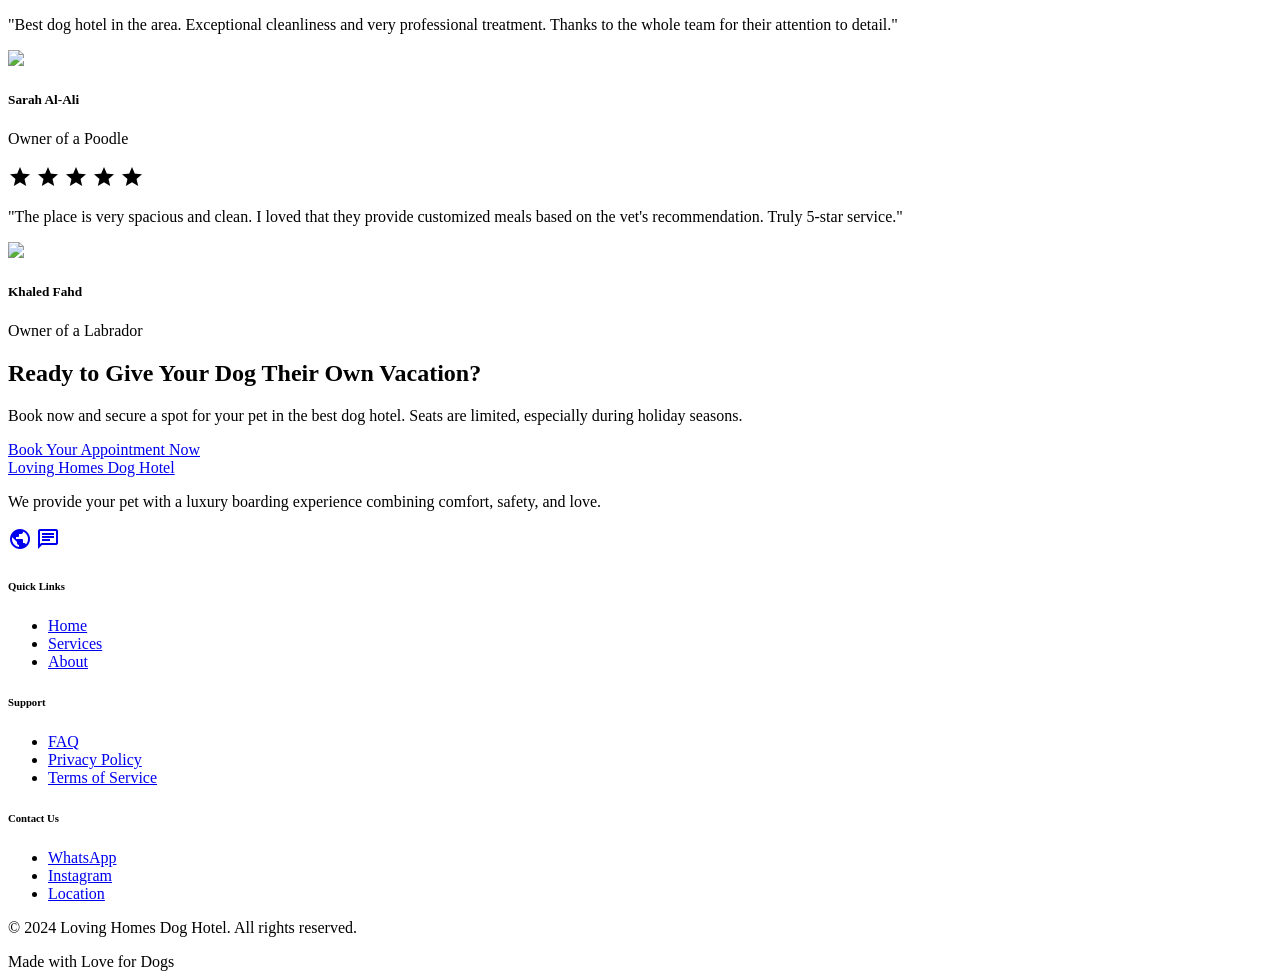
==== commit 135c1150: "Fix mobile nav drawer layout: move overlay outside header, split head/body/foot scroll areas Made-wi" ====
--- a/index.html
+++ b/index.html
@@ -104,15 +104,17 @@
 </button>
 </div>
 </nav>
+</header>
 <div id="site-nav-backdrop" class="site-nav-backdrop md:hidden" hidden></div>
 <div id="site-nav-drawer" class="site-nav-drawer md:hidden" hidden role="dialog" aria-modal="true" aria-labelledby="site-nav-drawer-title">
 <div class="site-nav-drawer-inner">
-<div class="flex items-center justify-between gap-3 border-b border-[#1a1c19]/10 pb-4 mb-2">
+<div class="site-nav-drawer-head">
 <h2 id="site-nav-drawer-title" class="text-lg font-black text-[#5a6147] font-brand">Menu</h2>
-<button type="button" id="site-nav-close" class="inline-flex h-10 w-10 items-center justify-center rounded-xl text-[#1a1c19] hover:bg-black/5 focus:outline-none focus-visible:ring-2 focus-visible:ring-[#934b19]" aria-label="Close menu">
+<button type="button" id="site-nav-close" class="inline-flex h-10 w-10 shrink-0 items-center justify-center rounded-xl text-[#1a1c19] hover:bg-black/5 focus:outline-none focus-visible:ring-2 focus-visible:ring-[#934b19]" aria-label="Close menu">
 <span class="material-symbols-outlined text-2xl" aria-hidden="true">close</span>
 </button>
 </div>
+<div class="site-nav-drawer-body">
 <nav class="flex flex-col py-2" aria-label="Mobile">
 <a class="site-nav-mobile-link is-active" href="index.html">Home</a>
 <a class="site-nav-mobile-link" href="pages/about.html">About</a>
@@ -121,13 +123,13 @@
 <a class="site-nav-mobile-link" href="pages/suites.html">Suites</a>
 <a class="site-nav-mobile-link" href="pages/contact.html">Contact</a>
 </nav>
-<div class="flex flex-col gap-3 pt-4 mt-2 border-t border-[#1a1c19]/10">
+</div>
+<div class="site-nav-drawer-foot">
 <a class="site-nav-mobile-cta text-center rounded-xl bg-primary-gradient text-on-primary py-3.5 px-4 text-sm font-brand font-extrabold" href="pages/packages.html">Book Now</a>
 <a class="site-nav-mobile-link text-center text-[#934b19] font-bold" href="index-ar.html">EN / AR</a>
 </div>
 </div>
 </div>
-</header>
 <main>
 <section class="relative min-h-[min(870px,100dvh)] md:min-h-[870px] flex items-center overflow-hidden bg-surface-container-low">
 <div class="max-w-7xl mx-auto px-4 sm:px-6 md:px-8 w-full grid grid-cols-1 lg:grid-cols-2 items-center gap-8 md:gap-12 py-12 md:py-20">
--- a/assets/site-nav.css
+++ b/assets/site-nav.css
@@ -1,4 +1,4 @@
-/* Mobile nav: backdrop, drawer, body lock */
+/* Mobile nav: backdrop, drawer, body lock — drawer is a direct child of body (not inside header) for correct stacking */
 .site-nav-open {
   overflow: hidden;
   touch-action: none;
@@ -9,10 +9,11 @@
   -webkit-tap-highlight-color: transparent;
 }
 
+/* Above page content (hero z-10, header z-50) */
 .site-nav-backdrop {
   position: fixed;
   inset: 0;
-  z-index: 60;
+  z-index: 9998;
   background: rgba(29, 28, 13, 0.45);
   opacity: 0;
   visibility: hidden;
@@ -27,13 +28,14 @@
 .site-nav-drawer {
   position: fixed;
   inset: 0;
-  z-index: 70;
+  z-index: 9999;
   display: flex;
   align-items: flex-end;
   justify-content: center;
   padding: max(env(safe-area-inset-top), 0) max(env(safe-area-inset-right), 0)
     max(env(safe-area-inset-bottom), 0) max(env(safe-area-inset-left), 0);
   pointer-events: none;
+  isolation: isolate;
 }
 
 .site-nav-drawer.is-open {
@@ -43,13 +45,12 @@
 .site-nav-drawer-inner {
   width: 100%;
   max-height: min(88vh, 100% - 2.5rem);
-  overflow-y: auto;
-  -webkit-overflow-scrolling: touch;
-  overscroll-behavior: contain;
+  display: flex;
+  flex-direction: column;
+  overflow: hidden;
   background: rgba(254, 250, 224, 0.98);
   border-radius: 1.25rem 1.25rem 0 0;
   box-shadow: 0 -12px 48px rgba(29, 28, 13, 0.15);
-  padding: 1rem 1.25rem max(1.25rem, env(safe-area-inset-bottom));
   transform: translateY(100%);
   transition: transform 0.28s cubic-bezier(0.32, 0.72, 0, 1);
 }
@@ -61,6 +62,55 @@
 
 .site-nav-drawer.is-open .site-nav-drawer-inner {
   transform: translateY(0);
+}
+
+/* Title row: stays on top, never scrolls under links */
+.site-nav-drawer-head {
+  flex: 0 0 auto;
+  display: flex;
+  align-items: center;
+  justify-content: space-between;
+  gap: 0.75rem;
+  padding: 1rem 1.25rem 0.75rem;
+  border-bottom: 1px solid rgba(26, 28, 25, 0.12);
+  background: inherit;
+}
+
+.site-nav-drawer-head h2 {
+  min-width: 0;
+  flex: 1 1 auto;
+  margin: 0;
+  text-align: start;
+}
+
+.dark .site-nav-drawer-head {
+  border-bottom-color: rgba(255, 255, 255, 0.12);
+}
+
+/* Scrollable links only */
+.site-nav-drawer-body {
+  flex: 1 1 auto;
+  min-height: 0;
+  overflow-y: auto;
+  overflow-x: hidden;
+  -webkit-overflow-scrolling: touch;
+  overscroll-behavior: contain;
+  padding: 0.35rem 1.25rem 0.5rem;
+}
+
+/* Book + language: fixed at bottom of sheet */
+.site-nav-drawer-foot {
+  flex: 0 0 auto;
+  display: flex;
+  flex-direction: column;
+  gap: 0.75rem;
+  padding: 0.75rem 1.25rem max(1rem, env(safe-area-inset-bottom));
+  border-top: 1px solid rgba(26, 28, 25, 0.12);
+  background: inherit;
+}
+
+.dark .site-nav-drawer-foot {
+  border-top-color: rgba(255, 255, 255, 0.12);
 }
 
 .site-nav-mobile-link {
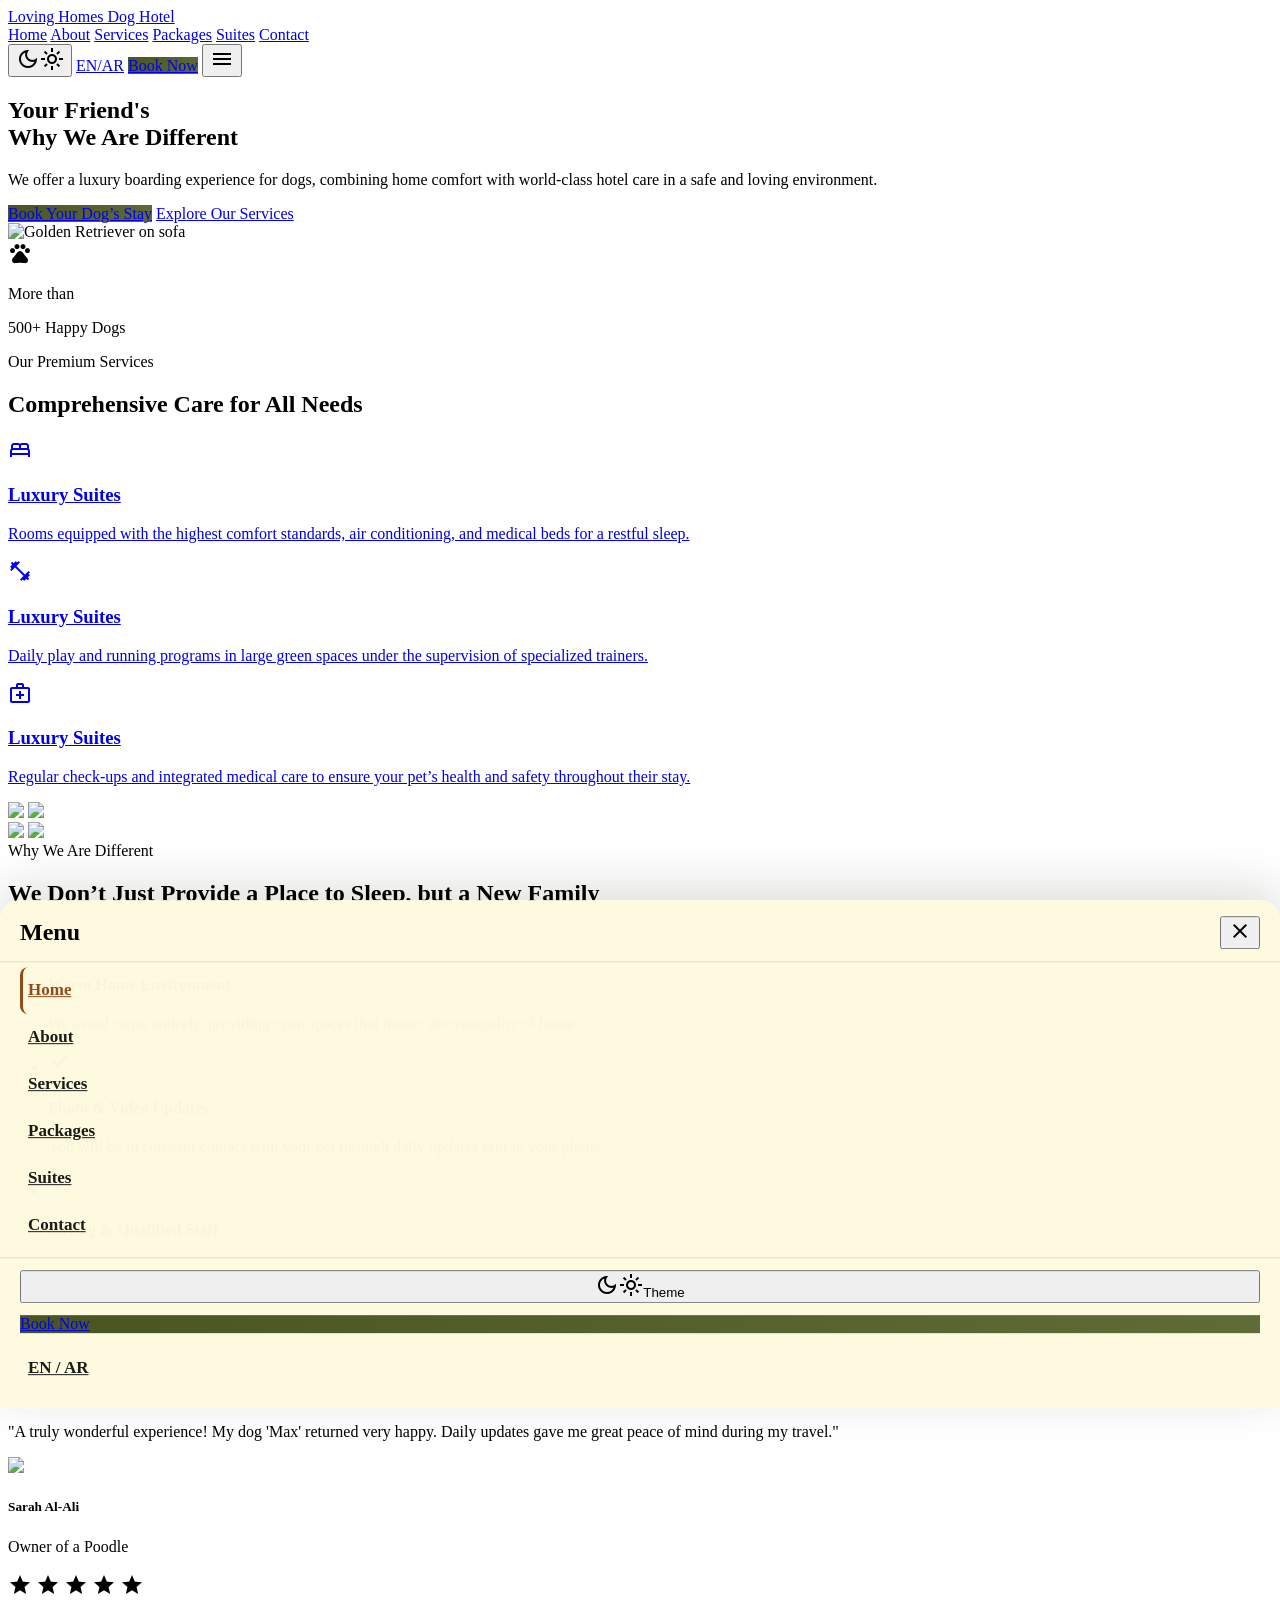
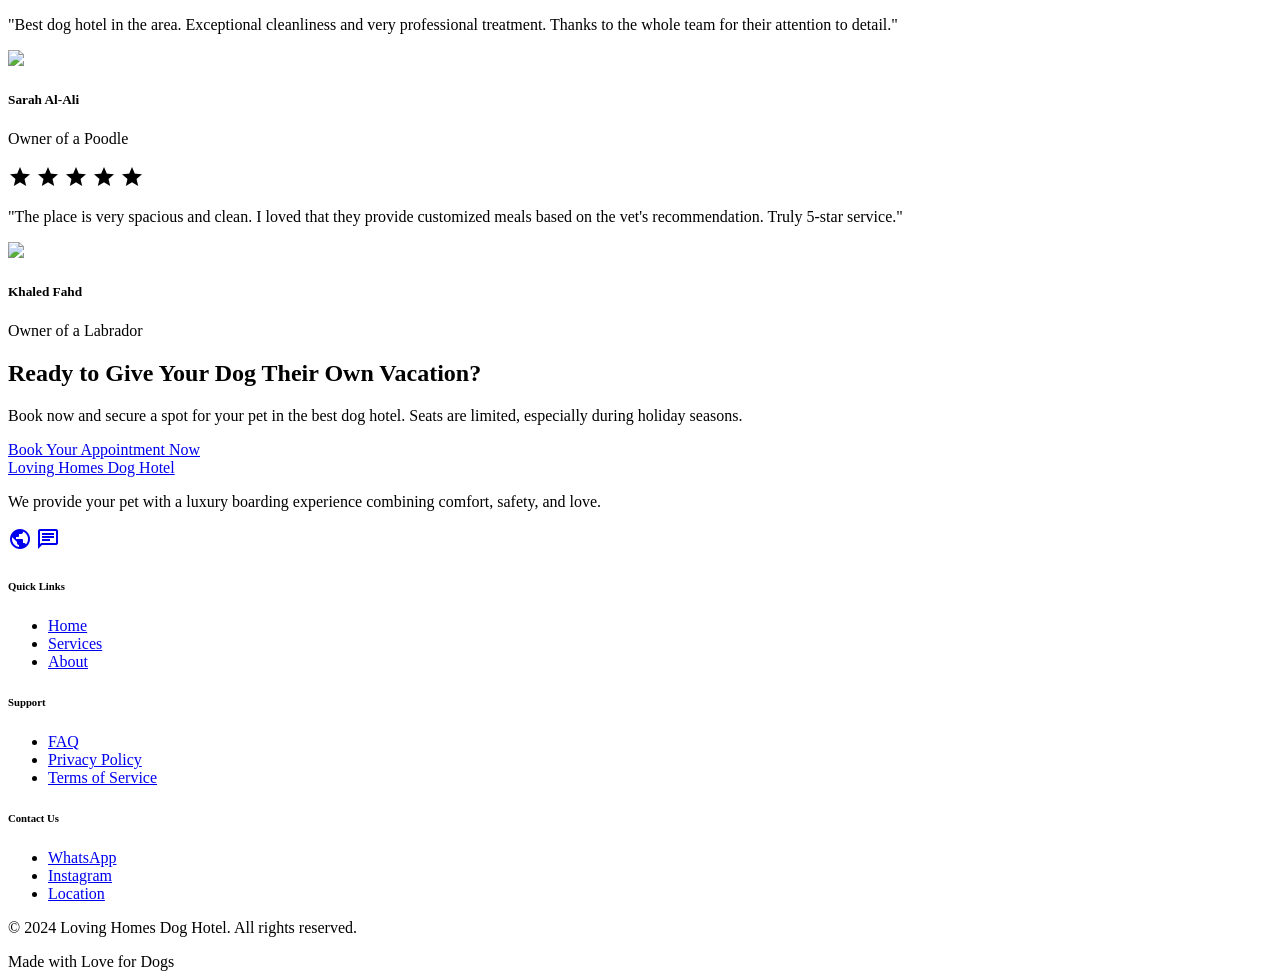
==== commit d6c14d45: "feat: Loving Homes V2.0 — dark/light theme, premium ribbon, service cards, lazy images Made-with: Cu" ====
--- a/index.html
+++ b/index.html
@@ -1,6 +1,9 @@
 <!DOCTYPE html>
 
-<html lang="en" class="light" dir="ltr"><head>
+<html lang="en" dir="ltr"><head>
+<script>
+(function(){try{var k='lh-theme-v2',t=localStorage.getItem(k);if(t!=='dark'&&t!=='light')t=window.matchMedia('(prefers-color-scheme:dark)').matches?'dark':'light';var r=document.documentElement;r.classList.remove('light');r.classList.toggle('dark',t==='dark');}catch(e){}})();
+</script>
 <meta charset="utf-8"/>
 <meta content="width=device-width, initial-scale=1.0" name="viewport"/>
 <title>Loving Homes Dog Hotel</title>
@@ -81,25 +84,27 @@
       }
     </style>
 <link href="assets/site-nav.css" rel="stylesheet"/>
+<link href="assets/theme-v2.css" rel="stylesheet"/>
 </head>
 <body class="bg-surface text-on-surface font-body selection:bg-secondary-fixed selection:text-on-secondary-fixed overflow-x-hidden">
-<header class="sticky top-0 w-full z-50 bg-white/80 backdrop-blur-md shadow-[0_20px_50px_rgba(147,75,25,0.06)]">
+<header class="sticky top-0 w-full z-50 bg-white/80 dark:bg-[#07182E]/90 backdrop-blur-md shadow-[0_20px_50px_rgba(147,75,25,0.06)] dark:shadow-[0_20px_50px_rgba(0,0,0,0.35)]">
 <nav class="relative flex items-center justify-between gap-3 w-full max-w-7xl mx-auto px-4 sm:px-6 md:px-8 py-3 md:py-4 rtl" aria-label="Main navigation">
-<a class="relative z-[1] min-w-0 text-lg sm:text-2xl font-black text-[#5a6147] font-brand truncate max-w-[58vw] sm:max-w-[220px] md:max-w-none" href="index.html">Loving Homes Dog Hotel</a>
+<a class="relative z-[1] min-w-0 text-lg sm:text-2xl font-black text-[#5a6147] dark:text-[#a8c47a] font-brand truncate max-w-[58vw] sm:max-w-[220px] md:max-w-none" href="index.html">Loving Homes Dog Hotel</a>
 <div class="hidden md:flex absolute left-1/2 top-1/2 -translate-x-1/2 -translate-y-1/2 items-center gap-6 lg:gap-8 pointer-events-none">
 <div class="pointer-events-auto flex items-center gap-6 lg:gap-8">
 <a class="text-[#934b19] border-b-2 border-[#934b19] pb-1 font-semibold" href="index.html">Home</a>
-<a class="text-[#1a1c19] hover:text-[#934b19] transition-colors duration-300" href="pages/about.html">About</a>
-<a class="text-[#1a1c19] hover:text-[#934b19] transition-colors duration-300" href="pages/services.html">Services</a>
-<a class="text-[#1a1c19] hover:text-[#934b19] transition-colors duration-300" href="pages/packages.html">Packages</a>
-<a class="text-[#1a1c19] hover:text-[#934b19] transition-colors duration-300" href="pages/suites.html">Suites</a>
-<a class="text-[#1a1c19] hover:text-[#934b19] transition-colors duration-300" href="pages/contact.html">Contact</a>
+<a class="text-[#1a1c19] dark:text-[#e8eef4] hover:text-[#934b19] transition-colors duration-300" href="pages/about.html">About</a>
+<a class="text-[#1a1c19] dark:text-[#e8eef4] hover:text-[#934b19] transition-colors duration-300" href="pages/services.html">Services</a>
+<a class="text-[#1a1c19] dark:text-[#e8eef4] hover:text-[#934b19] transition-colors duration-300" href="pages/packages.html">Packages</a>
+<a class="text-[#1a1c19] dark:text-[#e8eef4] hover:text-[#934b19] transition-colors duration-300" href="pages/suites.html">Suites</a>
+<a class="text-[#1a1c19] dark:text-[#e8eef4] hover:text-[#934b19] transition-colors duration-300" href="pages/contact.html">Contact</a>
 </div>
 </div>
 <div class="relative z-[1] flex items-center gap-2 sm:gap-3 shrink-0">
-<a class="hidden md:inline-flex text-[#1a1c19] text-sm font-bold hover:text-secondary transition-colors items-center justify-center rounded-lg px-2 py-2" href="index-ar.html">EN/AR</a>
+<button type="button" class="theme-toggle-btn hidden md:inline-flex h-10 w-10 items-center justify-center rounded-xl text-[#1a1c19] dark:text-[#e8eef4] hover:bg-black/5 dark:hover:bg-white/10 focus:outline-none focus-visible:ring-2 focus-visible:ring-[#934b19]" aria-label="Toggle color theme"><span class="material-symbols-outlined text-xl dark:hidden">dark_mode</span><span class="material-symbols-outlined text-xl hidden dark:block">light_mode</span></button>
+<a class="hidden md:inline-flex text-[#1a1c19] dark:text-[#e8eef4] text-sm font-bold hover:text-secondary transition-colors items-center justify-center rounded-lg px-2 py-2" href="index-ar.html">EN/AR</a>
 <a class="hidden md:inline-flex bg-primary-gradient text-on-primary px-5 py-2.5 rounded-xl text-sm font-brand font-extrabold hover:opacity-90 transition-all text-center active:scale-95" href="pages/packages.html">Book Now</a>
-<button type="button" id="site-nav-toggle" class="site-nav-toggle md:hidden inline-flex h-11 w-11 items-center justify-center rounded-xl text-[#1a1c19] hover:bg-black/5 focus:outline-none focus-visible:ring-2 focus-visible:ring-[#934b19]" aria-expanded="false" aria-controls="site-nav-drawer" aria-label="Open menu">
+<button type="button" id="site-nav-toggle" class="site-nav-toggle md:hidden inline-flex h-11 w-11 items-center justify-center rounded-xl text-[#1a1c19] dark:text-[#e8eef4] hover:bg-black/5 dark:hover:bg-white/10 focus:outline-none focus-visible:ring-2 focus-visible:ring-[#934b19]" aria-expanded="false" aria-controls="site-nav-drawer" aria-label="Open menu">
 <span class="material-symbols-outlined text-[1.75rem]" aria-hidden="true">menu</span>
 </button>
 </div>
@@ -109,8 +114,8 @@
 <div id="site-nav-drawer" class="site-nav-drawer md:hidden" hidden role="dialog" aria-modal="true" aria-labelledby="site-nav-drawer-title">
 <div class="site-nav-drawer-inner">
 <div class="site-nav-drawer-head">
-<h2 id="site-nav-drawer-title" class="text-lg font-black text-[#5a6147] font-brand">Menu</h2>
-<button type="button" id="site-nav-close" class="inline-flex h-10 w-10 shrink-0 items-center justify-center rounded-xl text-[#1a1c19] hover:bg-black/5 focus:outline-none focus-visible:ring-2 focus-visible:ring-[#934b19]" aria-label="Close menu">
+<h2 id="site-nav-drawer-title" class="text-lg font-black text-[#5a6147] dark:text-[#a8c47a] font-brand">Menu</h2>
+<button type="button" id="site-nav-close" class="inline-flex h-10 w-10 shrink-0 items-center justify-center rounded-xl text-[#1a1c19] dark:text-[#e8eef4] hover:bg-black/5 dark:hover:bg-white/10 focus:outline-none focus-visible:ring-2 focus-visible:ring-[#934b19]" aria-label="Close menu">
 <span class="material-symbols-outlined text-2xl" aria-hidden="true">close</span>
 </button>
 </div>
@@ -125,8 +130,9 @@
 </nav>
 </div>
 <div class="site-nav-drawer-foot">
+<button type="button" class="theme-toggle-btn flex w-full items-center justify-center gap-2 rounded-xl border border-[#1a1c19]/15 dark:border-white/15 py-3 text-sm font-bold text-[#1a1c19] dark:text-[#e8eef4]" aria-label="Toggle color theme"><span class="material-symbols-outlined text-xl dark:hidden">dark_mode</span><span class="material-symbols-outlined text-xl hidden dark:block">light_mode</span>Theme</button>
 <a class="site-nav-mobile-cta text-center rounded-xl bg-primary-gradient text-on-primary py-3.5 px-4 text-sm font-brand font-extrabold" href="pages/packages.html">Book Now</a>
-<a class="site-nav-mobile-link text-center text-[#934b19] font-bold" href="index-ar.html">EN / AR</a>
+<a class="site-nav-mobile-link text-center text-[#934b19] dark:text-[#f0a060] font-bold" href="index-ar.html">EN / AR</a>
 </div>
 </div>
 </div>
@@ -143,7 +149,7 @@
 </div>
 <div class="relative order-1 lg:order-2">
 <div class="aspect-[4/5] rounded-[2rem] overflow-hidden shadow-2xl relative">
-<img alt="Golden Retriever on sofa" class="w-full h-full object-cover" data-alt="A happy golden retriever lounging comfortably on a plush cream-colored sofa in a sunlit high-end living room with warm earthy tones" src="https://lh3.googleusercontent.com/aida-public/[base64]"/>
+<img loading="lazy" alt="Golden Retriever on sofa" class="w-full h-full object-cover" data-alt="A happy golden retriever lounging comfortably on a plush cream-colored sofa in a sunlit high-end living room with warm earthy tones" src="https://lh3.googleusercontent.com/aida-public/[base64]"/>
 <div class="absolute inset-0 bg-gradient-to-t from-primary/20 to-transparent"></div>
 </div>
 <div class="absolute -bottom-6 -right-6 bg-surface-container-lowest p-6 rounded-xl shadow-xl hidden md:block">
@@ -161,27 +167,27 @@
 </div>
 </section>
 <section class="py-28 bg-surface">
-<div class="max-w-7xl mx-auto px-8">
+<div class="max-w-7xl mx-auto px-4 sm:px-6 md:px-8">
 <div class="text-center mb-20">
 <span class="text-secondary font-bold tracking-widest text-sm uppercase">Our Premium Services</span>
 <h2 class="font-headline text-4xl md:text-5xl text-primary mt-4">Comprehensive Care for All Needs</h2>
 </div>
-<div class="grid grid-cols-1 md:grid-cols-3 gap-8">
-<a class="group bg-surface-container-low p-10 rounded-xl hover:bg-surface-container-high transition-all duration-300 block" href="pages/suites.html">
+<div class="grid grid-cols-1 md:grid-cols-3 gap-5 sm:gap-8">
+<a class="group bg-surface-container-low p-8 sm:p-10 rounded-xl hover:bg-surface-container-high transition-all duration-300 block" href="pages/suites.html">
 <div class="w-16 h-16 rounded-xl bg-primary/10 flex items-center justify-center text-primary mb-8 group-hover:scale-110 transition-transform">
 <span class="material-symbols-outlined text-4xl">bed</span>
 </div>
 <h3 class="font-headline text-2xl text-primary mb-4">Luxury Suites</h3>
 <p class="text-on-surface-variant leading-relaxed">Rooms equipped with the highest comfort standards, air conditioning, and medical beds for a restful sleep.</p>
 </a>
-<a class="group bg-surface-container-low p-10 rounded-xl hover:bg-surface-container-high transition-all duration-300 block" href="pages/services.html">
+<a class="group bg-surface-container-low p-8 sm:p-10 rounded-xl hover:bg-surface-container-high transition-all duration-300 block" href="pages/services.html">
 <div class="w-16 h-16 rounded-xl bg-primary/10 flex items-center justify-center text-primary mb-8 group-hover:scale-110 transition-transform">
 <span class="material-symbols-outlined text-4xl">fitness_center</span>
 </div>
 <h3 class="font-headline text-2xl text-primary mb-4">Luxury Suites</h3>
 <p class="text-on-surface-variant leading-relaxed">Daily play and running programs in large green spaces under the supervision of specialized trainers.</p>
 </a>
-<a class="group bg-surface-container-low p-10 rounded-xl hover:bg-surface-container-high transition-all duration-300 block" href="pages/services.html">
+<a class="group bg-surface-container-low p-8 sm:p-10 rounded-xl hover:bg-surface-container-high transition-all duration-300 block" href="pages/services.html">
 <div class="w-16 h-16 rounded-xl bg-primary/10 flex items-center justify-center text-primary mb-8 group-hover:scale-110 transition-transform">
 <span class="material-symbols-outlined text-4xl">medical_services</span>
 </div>
@@ -192,17 +198,17 @@
 </div>
 </section>
 <section class="py-28 bg-surface-container-low">
-<div class="max-w-7xl mx-auto px-8">
+<div class="max-w-7xl mx-auto px-4 sm:px-6 md:px-8">
 <div class="grid grid-cols-1 lg:grid-cols-2 gap-20 items-center">
 <div class="relative">
 <div class="grid grid-cols-2 gap-4">
 <div class="space-y-4 pt-12">
-<img class="w-full h-64 object-cover rounded-xl" data-alt="Close up of a happy dog running through green grass during sunset" src="https://wallpaperaccess.com/full/1122552.jpg"/>
-<img class="w-full h-80 object-cover rounded-xl" data-alt="Two small dogs playing together in a bright modern pet hotel playroom" src="https://lh3.googleusercontent.com/aida-public/[base64]"/>
+<img loading="lazy" class="w-full h-64 object-cover rounded-xl" data-alt="Close up of a happy dog running through green grass during sunset" src="https://wallpaperaccess.com/full/1122552.jpg"/>
+<img loading="lazy" class="w-full h-80 object-cover rounded-xl" data-alt="Two small dogs playing together in a bright modern pet hotel playroom" src="https://lh3.googleusercontent.com/aida-public/[base64]"/>
 </div>
 <div class="space-y-4">
-<img class="w-full h-80 object-cover rounded-xl" data-alt="A cozy indoor dog suite with a wooden floor and a comfortable pet bed" src="https://lh3.googleusercontent.com/aida-public/[base64]"/>
-<img class="w-full h-64 object-cover rounded-xl" data-alt="Professional groomer washing a fluffy white dog with care" src="https://lh3.googleusercontent.com/aida-public/[base64]"/>
+<img loading="lazy" class="w-full h-80 object-cover rounded-xl" data-alt="A cozy indoor dog suite with a wooden floor and a comfortable pet bed" src="https://lh3.googleusercontent.com/aida-public/[base64]"/>
+<img loading="lazy" class="w-full h-64 object-cover rounded-xl" data-alt="Professional groomer washing a fluffy white dog with care" src="https://lh3.googleusercontent.com/aida-public/[base64]"/>
 </div>
 </div>
 </div>
@@ -260,7 +266,7 @@
 <p class="text-on-surface-variant italic mb-8 leading-relaxed">"A truly wonderful experience! My dog 'Max' returned very happy. Daily updates gave me great peace of mind during my travel."</p>
 <div class="flex items-center gap-4">
 <div class="w-12 h-12 rounded-full overflow-hidden">
-<img class="w-full h-full object-cover" data-alt="Close up portrait of a smiling middle-aged man with short hair" src="https://lh3.googleusercontent.com/aida-public/[base64]"/>
+<img loading="lazy" class="w-full h-full object-cover" data-alt="Close up portrait of a smiling middle-aged man with short hair" src="https://lh3.googleusercontent.com/aida-public/[base64]"/>
 </div>
 <div>
 <h5 class="font-bold text-primary">Sarah Al-Ali</h5>
@@ -279,7 +285,7 @@
 <p class="text-on-surface-variant italic mb-8 leading-relaxed">"Best dog hotel in the area. Exceptional cleanliness and very professional treatment. Thanks to the whole team for their attention to detail."</p>
 <div class="flex items-center gap-4">
 <div class="w-12 h-12 rounded-full overflow-hidden">
-<img class="w-full h-full object-cover" data-alt="Professional looking woman smiling warmly with neutral background" src="https://lh3.googleusercontent.com/aida-public/[base64]"/>
+<img loading="lazy" class="w-full h-full object-cover" data-alt="Professional looking woman smiling warmly with neutral background" src="https://lh3.googleusercontent.com/aida-public/[base64]"/>
 </div>
 <div>
 <h5 class="font-bold text-primary">Sarah Al-Ali</h5>
@@ -298,7 +304,7 @@
 <p class="text-on-surface-variant italic mb-8 leading-relaxed">"The place is very spacious and clean. I loved that they provide customized meals based on the vet's recommendation. Truly 5-star service."</p>
 <div class="flex items-center gap-4">
 <div class="w-12 h-12 rounded-full overflow-hidden">
-<img class="w-full h-full object-cover" data-alt="Portrait of a young friendly looking man with casual attire" src="https://lh3.googleusercontent.com/aida-public/[base64]"/>
+<img loading="lazy" class="w-full h-full object-cover" data-alt="Portrait of a young friendly looking man with casual attire" src="https://lh3.googleusercontent.com/aida-public/[base64]"/>
 </div>
 <div>
 <h5 class="font-bold text-primary">Khaled Fahd</h5>
@@ -365,5 +371,6 @@
 </div>
 </div>
 </footer>
+<script src="assets/theme-v2.js" defer></script>
 <script src="assets/site-nav.js" defer></script>
 </body></html>
--- a/assets/theme-v2.css
+++ b/assets/theme-v2.css
@@ -0,0 +1,170 @@
+/**
+ * Loving Homes — V2.0 theme layer
+ * Dark mode base: #07182E; light mode preserves existing Tailwind semantic colors.
+ */
+
+/* —— Dark mode (html.dark) —— */
+html.dark {
+  color-scheme: dark;
+}
+
+html.dark body {
+  background-color: #07182e !important;
+  color: #e8eef4;
+}
+
+/* Core semantic surfaces */
+html.dark .bg-surface,
+html.dark .bg-background,
+html.dark .bg-surface-bright {
+  background-color: #07182e !important;
+}
+
+html.dark .bg-surface-container-low {
+  background-color: #0d2438 !important;
+}
+
+html.dark .bg-surface-container-lowest {
+  background-color: #0f2d44 !important;
+}
+
+html.dark .bg-surface-container-high,
+html.dark .bg-surface-container-highest,
+html.dark .bg-surface-variant {
+  background-color: #0f2d44 !important;
+}
+
+html.dark .bg-surface-container {
+  background-color: #0d2438 !important;
+}
+
+html.dark .bg-white {
+  background-color: #0f2d44 !important;
+}
+
+html.dark .text-on-surface,
+html.dark .text-on-background {
+  color: #e8eef4 !important;
+}
+
+html.dark .text-on-surface-variant {
+  color: #b0bec8 !important;
+}
+
+html.dark [class*="border-outline"] {
+  border-color: rgba(255, 255, 255, 0.12) !important;
+}
+
+html.dark [class*="divide-outline"] > :not([hidden]) ~ :not([hidden]) {
+  border-color: rgba(255, 255, 255, 0.1) !important;
+}
+
+html.dark header.sticky {
+  background-color: rgba(7, 24, 46, 0.92) !important;
+  box-shadow: 0 20px 50px rgba(0, 0, 0, 0.35);
+}
+
+html.dark .glass-panel {
+  background: rgba(15, 45, 68, 0.85) !important;
+}
+
+html.dark footer {
+  background-color: #050d18 !important;
+}
+
+/* Primary / secondary accents stay recognizable */
+html.dark .text-primary {
+  color: #a8c47a !important;
+}
+
+html.dark .text-secondary {
+  color: #f0a060 !important;
+}
+
+/* Tables */
+html.dark .bg-surface.shadow-2xl {
+  background-color: #0f2d44 !important;
+}
+
+/* —— Premium package ribbon (::before + ::after) —— */
+.premium-package-card {
+  position: relative;
+  overflow: hidden;
+}
+
+.premium-package-card::before {
+  content: "";
+  position: absolute;
+  top: 0;
+  left: 0;
+  width: 10rem;
+  height: 2rem;
+  background: linear-gradient(135deg, #f97316 0%, #ea580c 45%, #dc2626 100%);
+  transform: rotate(-45deg) translate(-28%, -65%);
+  transform-origin: center;
+  z-index: 2;
+  box-shadow: 0 4px 14px rgba(0, 0, 0, 0.35);
+  pointer-events: none;
+}
+
+.premium-package-card::after {
+  content: attr(data-premium-ribbon);
+  position: absolute;
+  top: 0.55rem;
+  left: 0;
+  width: 7.5rem;
+  font-size: 0.62rem;
+  font-weight: 800;
+  letter-spacing: 0.12em;
+  text-transform: uppercase;
+  color: #fff;
+  transform: rotate(-45deg) translate(-8%, 0);
+  z-index: 3;
+  pointer-events: none;
+  text-align: center;
+  font-family: Manrope, system-ui, sans-serif;
+}
+
+html[dir="rtl"] .premium-package-card::before {
+  left: auto;
+  right: 0;
+  transform: rotate(45deg) translate(28%, -65%);
+}
+
+html[dir="rtl"] .premium-package-card::after {
+  left: auto;
+  right: 0;
+  transform: rotate(45deg) translate(8%, 0);
+}
+
+.premium-package-card > .premium-package-card-inner {
+  position: relative;
+  z-index: 1;
+}
+
+/* —— Service cards hover (V2) —— */
+.service-card-v2 {
+  transition: all 0.3s ease;
+}
+
+.service-card-v2:hover {
+  transform: scale(0.95);
+}
+
+/* —— Mobile spacing: avoid text flush to edges —— */
+@media (max-width: 639px) {
+  main {
+    padding-left: max(1rem, env(safe-area-inset-left)) !important;
+    padding-right: max(1rem, env(safe-area-inset-right)) !important;
+  }
+
+  .v2-cards-gap {
+    gap: 1.25rem;
+  }
+}
+
+@media (min-width: 640px) {
+  .v2-cards-gap {
+    gap: 2rem;
+  }
+}
